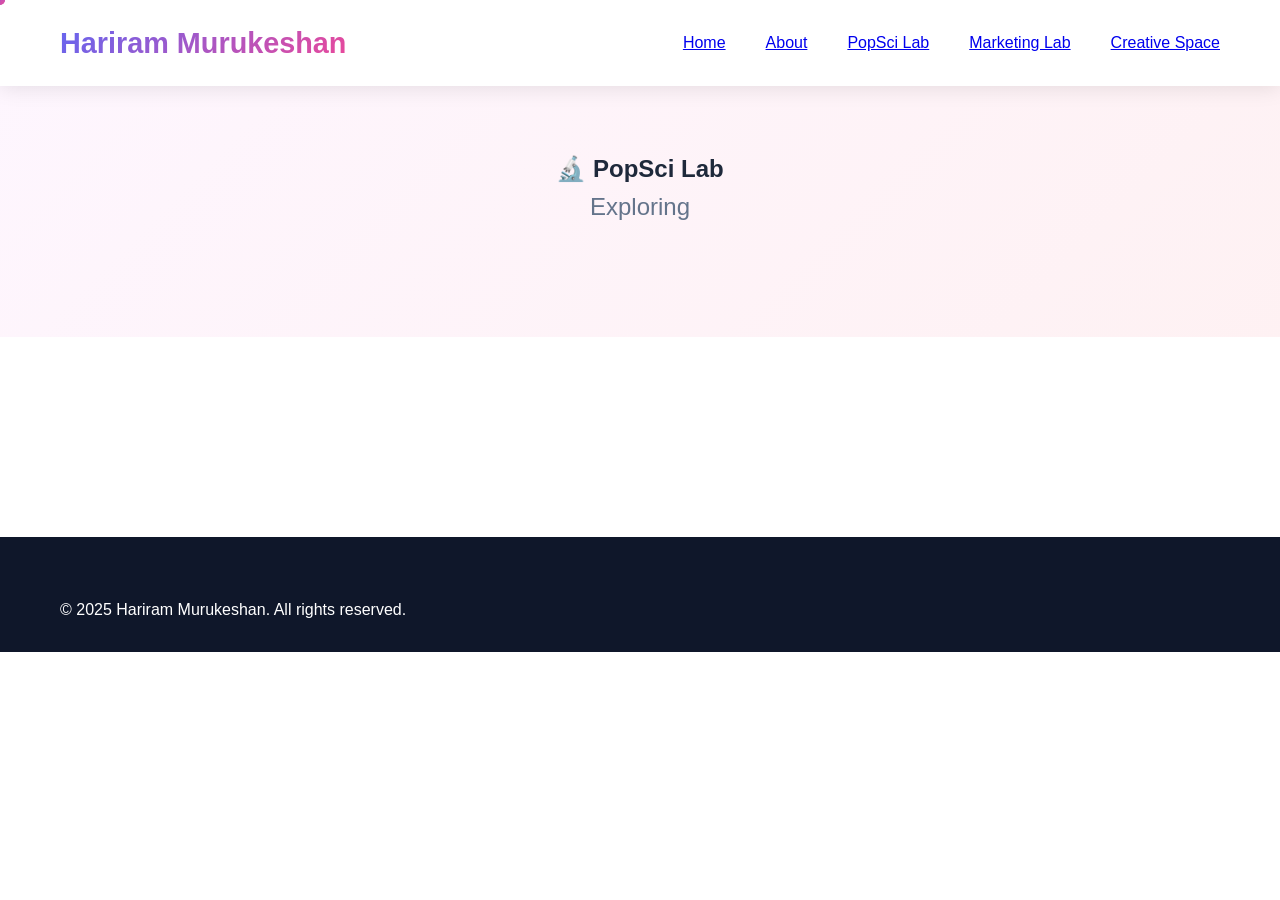
==== popsci.html @ 691a259a "Add files via upload" ====
<!DOCTYPE html>
<html lang="en">
<head>
    <meta charset="UTF-8">
    <meta name="viewport" content="width=device-width, initial-scale=1.0">
    <title>PopSci Lab - Hariram Murukeshan</title>
    <link rel="stylesheet" href="styles.css">
</head>
<body>
    <nav class="navbar">
        <div class="nav-container">
            <a href="index.html" class="logo">Hariram Murukeshan</a>
            <ul class="nav-menu">
                <li><a href="index.html">Home</a></li>
                <li><a href="about.html">About</a></li>
                <li><a href="popsci.html" class="active">PopSci Lab</a></li>
                <li><a href="marketing.html">Marketing Lab</a></li>
                <li><a href="creative.html">Creative Space</a></li>
            </ul>
            <div class="hamburger"><span></span><span></span><span></span></div>
        </div>
    </nav>

    <section class="page-hero popsci-hero">
        <div class="container">
            <h1 class="hero-title">🔬 PopSci Lab</h1>
            <p class="hero-subtitle">Exploring the frontiers of physics and science</p>
        </div>
    </section>

    <section class="articles-section">
        <div class="container">
            <div class="articles-grid">
                
            </div>
        </div>
    </section>

    <footer class="footer">
        <div class="container">
            <p>&copy; 2025 Hariram Murukeshan. All rights reserved.</p>
        </div>
    </footer>

    <script src="script.js"></script>
</body>
</html>
---- styles.css ----
/* ========== GLOBAL STYLES ========== */
* {
    margin: 0;
    padding: 0;
    box-sizing: border-box;
}

:root {
    --primary: #6366f1;
    --secondary: #8b5cf6;
    --accent: #ec4899;
    --dark: #0f172a;
    --light: #f8fafc;
    --text: #1e293b;
    --text-light: #64748b;
}

html {
    scroll-behavior: smooth;
}

body {
    font-family: 'Inter', -apple-system, BlinkMacSystemFont, 'Segoe UI', Roboto, sans-serif;
    color: var(--text);
    line-height: 1.6;
    overflow-x: hidden;
}

.container {
    max-width: 1200px;
    margin: 0 auto;
    padding: 0 20px;
}

/* ========== ANIMATED BACKGROUND ========== */
.bg-animation {
    position: fixed;
    top: 0;
    left: 0;
    width: 100%;
    height: 100%;
    background: linear-gradient(135deg, #667eea 0%, #764ba2 50%, #f093fb 100%);
    opacity: 0.03;
    z-index: -1;
    animation: gradientShift 15s ease infinite;
}

@keyframes gradientShift {
    0%, 100% { background-position: 0% 50%; }
    50% { background-position: 100% 50%; }
}

/* ========== NAVIGATION ========== */
.navbar {
    position: fixed;
    top: 0;
    width: 100%;
    background: rgba(255, 255, 255, 0.98);
    backdrop-filter: blur(10px);
    box-shadow: 0 2px 20px rgba(0, 0, 0, 0.1);
    z-index: 1000;
    transition: all 0.3s ease;
}

.nav-container {
    max-width: 1200px;
    margin: 0 auto;
    padding: 20px;
    display: flex;
    justify-content: space-between;
    align-items: center;
}

.logo {
    font-size: 1.8rem;
    font-weight: 800;
    background: linear-gradient(135deg, var(--primary), var(--accent));
    -webkit-background-clip: text;
    -webkit-text-fill-color: transparent;
    background-clip: text;
}

.nav-menu {
    display: flex;
    list-style: none;
    gap: 40px;
}

.nav-link {
    text-decoration: none;
    color: var(--text);
    font-weight: 500;
    position: relative;
    transition: color 0.3s ease;
}

.nav-link::after {
    content: '';
    position: absolute;
    bottom: -5px;
    left: 0;
    width: 0;
    height: 2px;
    background: linear-gradient(90deg, var(--primary), var(--accent));
    transition: width 0.3s ease;
}

.nav-link:hover {
    color: var(--primary);
}

.nav-link:hover::after {
    width: 100%;
}

.hamburger {
    display: none;
    flex-direction: column;
    gap: 5px;
    cursor: pointer;
}

.hamburger span {
    width: 25px;
    height: 3px;
    background: var(--text);
    transition: all 0.3s ease;
}

/* ========== HERO SECTION ========== */
.hero {
    min-height: 90vh;
    display: flex;
    align-items: center;
    justify-content: center;
    padding: 120px 20px 50px;
    position: relative;
}

.hero-content {
    max-width: 1200px;
    display: grid;
    grid-template-columns: 1fr 1fr;
    gap: 60px;
    align-items: center;
}

.hero-text h1 {
    font-size: 4rem;
    font-weight: 900;
    line-height: 1.1;
    margin-bottom: 20px;
    background: linear-gradient(135deg, var(--primary), var(--accent));
    -webkit-background-clip: text;
    -webkit-text-fill-color: transparent;
    background-clip: text;
}

.glitch {
    position: relative;
    animation: glitch 3s infinite;
}

@keyframes glitch {
    0%, 90%, 100% { transform: translate(0); }
    92% { transform: translate(-2px, 2px); }
    94% { transform: translate(2px, -2px); }
}

.hero-subtitle {
    font-size: 1.5rem;
    color: var(--text-light);
    margin-bottom: 30px;
}

.hero-tags {
    display: flex;
    gap: 15px;
    margin-bottom: 40px;
    flex-wrap: wrap;
}

.tag {
    padding: 8px 20px;
    background: linear-gradient(135deg, var(--primary), var(--secondary));
    color: white;
    border-radius: 25px;
    font-size: 0.9rem;
    font-weight: 500;
}



/* Profile Visual */
.hero-visual {
    display: flex;
    justify-content: center;
    align-items: center;
}

.profile-container {
    position: relative;
    width: 400px;
    height: 400px;
}

.profile-ring {
    position: absolute;
    top: 50%;
    left: 50%;
    transform: translate(-50%, -50%);
    border: 2px solid;
    border-radius: 50%;
    animation: rotate 20s linear infinite;
}

.profile-ring:nth-child(1) {
    width: 100%;
    height: 100%;
    border-color: var(--primary) transparent var(--primary) transparent;
}

.profile-ring:nth-child(2) {
    width: 85%;
    height: 85%;
    border-color: transparent var(--accent) transparent var(--accent);
    animation-direction: reverse;
    animation-duration: 15s;
}

@keyframes rotate {
    from { transform: translate(-50%, -50%) rotate(0deg); }
    to { transform: translate(-50%, -50%) rotate(360deg); }
}

.profile-image {
    position: absolute;
    top: 50%;
    left: 50%;
    transform: translate(-50%, -50%);
    width: 300px;
    height: 300px;
    border-radius: 50%;
    background: linear-gradient(135deg, var(--primary), var(--accent));
    background-image: url('https://via.placeholder.com/300x300/6366f1/ffffff?text=Your+Photo');
    background-size: cover;
    background-position: center;
    box-shadow: 0 20px 60px rgba(99, 102, 241, 0.4);
}

.scroll-indicator {
    position: absolute;
    bottom: 30px;
    left: 50%;
    transform: translateX(-50%);
}

.mouse {
    width: 25px;
    height: 40px;
    border: 2px solid var(--primary);
    border-radius: 15px;
    position: relative;
}

.mouse::before {
    content: '';
    position: absolute;
    top: 8px;
    left: 50%;
    transform: translateX(-50%);
    width: 4px;
    height: 8px;
    background: var(--primary);
    border-radius: 2px;
    animation: scroll 2s infinite;
}

@keyframes scroll {
    0%, 100% { opacity: 1; transform: translateX(-50%) translateY(0); }
    50% { opacity: 0; transform: translateX(-50%) translateY(10px); }
}

/* ========== SECTION STYLES ========== */
section {
    padding: 100px 20px;
}

.section-title {
    font-size: 3rem;
    font-weight: 800;
    text-align: center;
    margin-bottom: 20px;
    background: linear-gradient(135deg, var(--primary), var(--accent));
    -webkit-background-clip: text;
    -webkit-text-fill-color: transparent;
    background-clip: text;
}

.section-subtitle {
    text-align: center;
    font-size: 1.2rem;
    color: var(--text-light);
    margin-bottom: 60px;
}

.section-header {
    margin-bottom: 60px;
}

/* ========== DASHBOARD SECTION ========== */
.dashboard-section {
    background: var(--light);
    padding: 80px 20px;
}

.dashboard-grid {
    display: grid;
    grid-template-columns: repeat(2, 1fr);
    gap: 30px;
    margin-top: 40px;
}

.dashboard-card {
    background: white;
    padding: 50px;
    border-radius: 25px;
    text-decoration: none;
    color: var(--text);
    position: relative;
    overflow: hidden;
    transition: all 0.4s ease;
    box-shadow: 0 10px 40px rgba(0, 0, 0, 0.08);
    border: 2px solid transparent;
}

.dashboard-card::before {
    content: '';
    position: absolute;
    top: 0;
    left: 0;
    width: 100%;
    height: 5px;
    transition: height 0.4s ease;
}

.dashboard-card.about-theme::before {
    background: linear-gradient(135deg, #667eea, #764ba2);
}

.dashboard-card.popsci-theme::before {
    background: linear-gradient(135deg, #f093fb, #f5576c);
}

.dashboard-card.marketing-theme::before {
    background: linear-gradient(135deg, #4facfe, #00f2fe);
}

.dashboard-card.creative-theme::before {
    background: linear-gradient(135deg, #43e97b, #38f9d7);
}

.dashboard-card:hover {
    transform: translateY(-10px);
    box-shadow: 0 20px 60px rgba(0, 0, 0, 0.15);
}

.dashboard-card:hover::before {
    height: 100%;
    opacity: 0.05;
}

.dashboard-card .card-icon {
    font-size: 3.5rem;
    margin-bottom: 20px;
    display: block;
}

.dashboard-card h3 {
    font-size: 2rem;
    margin-bottom: 15px;
    font-weight: 700;
}

.dashboard-card p {
    color: var(--text-light);
    font-size: 1.1rem;
    line-height: 1.6;
    margin-bottom: 20px;
}

.card-arrow {
    position: absolute;
    bottom: 30px;
    right: 30px;
    font-size: 2rem;
    opacity: 0;
    transform: translateX(-10px);
    transition: all 0.3s ease;
}

.dashboard-card:hover .card-arrow {
    opacity: 1;
    transform: translateX(0);
}

/* ========== STATS SECTION ========== */
.stats-section {
    padding: 60px 20px;
    background: white;
}

.stats-grid {
    display: grid;
    grid-template-columns: repeat(4, 1fr);
    gap: 40px;
    text-align: center;
}

.stat-item {
    padding: 30px;
}

.stat-number {
    font-size: 3.5rem;
    font-weight: 900;
    background: linear-gradient(135deg, var(--primary), var(--accent));
    -webkit-background-clip: text;
    -webkit-text-fill-color: transparent;
    background-clip: text;
    margin-bottom: 10px;
}

.stat-label {
    font-size: 1.1rem;
    color: var(--text-light);
    font-weight: 500;
}

/* ========== PAGE HERO ========== */
.page-hero {
    padding: 150px 20px 80px;
    text-align: center;
    background: linear-gradient(135deg, var(--light) 0%, white 100%);
}

.page-hero.popsci-hero {
    background: linear-gradient(135deg, #f093fb15 0%, #f5576c15 100%);
}

.page-hero.marketing-hero {
    background: linear-gradient(135deg, #4facfe15 0%, #00f2fe15 100%);
}

.page-hero.creative-hero {
    background: linear-gradient(135deg, #43e97b15 0%, #38f9d715 100%);
}

.page-title {
    font-size: 3.5rem;
    font-weight: 900;
    margin-bottom: 20px;
    background: linear-gradient(135deg, var(--primary), var(--accent));
    -webkit-background-clip: text;
    -webkit-text-fill-color: transparent;
    background-clip: text;
}

.page-subtitle {
    font-size: 1.3rem;
    color: var(--text-light);
}

/* ========== CONTENT SECTIONS ========== */
.content-section {
    padding: 80px 20px;
}

.content-section.dark-section {
    background: var(--dark);
    color: white;
}

/* About Page Styles */
.about-grid {
    display: grid;
    grid-template-columns: repeat(3, 1fr);
    gap: 30px;
    margin-bottom: 60px;
}

.about-card {
    background: white;
    padding: 40px;
    border-radius: 20px;
    text-align: center;
    box-shadow: 0 10px 30px rgba(0, 0, 0, 0.05);
    transition: all 0.3s ease;
}

.about-card:hover {
    transform: translateY(-10px);
    box-shadow: 0 20px 50px rgba(0, 0, 0, 0.1);
}

.about-card .card-icon {
    font-size: 3rem;
    margin-bottom: 20px;
}

.about-card h3 {
    font-size: 1.5rem;
    margin-bottom: 15px;
    color: var(--text);
}

.about-details {
    display: grid;
    grid-template-columns: 1fr 1fr;
    gap: 40px;
    background: white;
    padding: 50px;
    border-radius: 20px;
    box-shadow: 0 10px 30px rgba(0, 0, 0, 0.05);
}

.detail-left h3, .detail-right h3 {
    font-size: 1.8rem;
    margin-bottom: 20px;
    color: var(--primary);
}

.role-title {
    font-size: 1.2rem;
    font-weight: 600;
    color: var(--text);
    margin-bottom: 15px;
}

.skills-grid {
    display: grid;
    grid-template-columns: repeat(2, 1fr);
    gap: 15px;
}

.skill {
    padding: 12px 20px;
    background: linear-gradient(135deg, var(--primary), var(--secondary));
    color: white;
    border-radius: 10px;
    text-align: center;
    font-weight: 500;
}

/* PopSci Page Styles */
.articles-grid {
    display: grid;
    grid-template-columns: repeat(3, 1fr);
    gap: 30px;
}

.article-card {
    background: white;
    border-radius: 20px;
    overflow: hidden;
    box-shadow: 0 10px 30px rgba(0, 0, 0, 0.1);
    transition: all 0.3s ease;
    cursor: pointer;
}

.article-card.featured {
    grid-column: span 2;
    grid-row: span 2;
}

.article-card:hover {
    transform: translateY(-10px);
    box-shadow: 0 20px 50px rgba(0, 0, 0, 0.15);
}

.article-image {
    height: 200px;
    background-size: cover;
    background-position: center;
}

.article-card.featured .article-image {
    height: 300px;
}

.article-content {
    padding: 30px;
}

.article-category {
    display: inline-block;
    padding: 5px 15px;
    background: linear-gradient(135deg, var(--primary), var(--accent));
    color: white;
    border-radius: 20px;
    font-size: 0.85rem;
    font-weight: 600;
    margin-bottom: 15px;
}

.article-content h3 {
    font-size: 1.5rem;
    margin-bottom: 15px;
    color: var(--text);
}

.article-card.featured .article-content h3 {
    font-size: 2rem;
}

.article-content p {
    color: var(--text-light);
    margin-bottom: 20px;
}

.article-meta {
    display: flex;
    gap: 20px;
    font-size: 0.9rem;
    color: var(--text-light);
}

/* Marketing Page Styles */
.projects-grid {
    display: grid;
    grid-template-columns: repeat(3, 1fr);
    gap: 30px;
}

.project-card {
    background: rgba(255, 255, 255, 0.05);
    backdrop-filter: blur(10px);
    padding: 40px;
    border-radius: 20px;
    border: 1px solid rgba(255, 255, 255, 0.1);
    transition: all 0.3s ease;
    cursor: pointer;
    color: white;
}

.project-card:hover {
    background: rgba(255, 255, 255, 0.1);
    transform: translateY(-10px);
}

.project-number {
    font-size: 3rem;
    font-weight: 900;
    background: linear-gradient(135deg, var(--primary), var(--accent));
    -webkit-background-clip: text;
    -webkit-text-fill-color: transparent;
    background-clip: text;
    margin-bottom: 20px;
}

.project-card h3 {
    font-size: 1.5rem;
    margin-bottom: 15px;
}

.project-card p {
    color: rgba(255, 255, 255, 0.7);
    margin-bottom: 20px;
}

.project-tags {
    display: flex;
    gap: 10px;
    margin-bottom: 20px;
    flex-wrap: wrap;
}

.project-tags span {
    padding: 5px 15px;
    background: rgba(255, 255, 255, 0.1);
    border-radius: 15px;
    font-size: 0.85rem;
}

.project-meta {
    color: rgba(255, 255, 255, 0.5);
    font-size: 0.9rem;
}

/* Creative Page Styles */
.creative-grid {
    display: grid;
    grid-template-columns: repeat(4, 1fr);
    gap: 20px;
}

.creative-item {
    height: 300px;
    border-radius: 20px;
    background: linear-gradient(135deg, var(--primary), var(--accent));
    position: relative;
    overflow: hidden;
    cursor: pointer;
    transition: all 0.3s ease;
}

.creative-item.large {
    grid-column: span 2;
    grid-row: span 2;
    height: 620px;
}

.creative-item:hover {
    transform: scale(1.05);
    box-shadow: 0 20px 50px rgba(0, 0, 0, 0.2);
}

.creative-overlay {
    position: absolute;
    bottom: 0;
    left: 0;
    right: 0;
    padding: 30px;
    background: linear-gradient(to top, rgba(0, 0, 0, 0.9), transparent);
    color: white;
    transform: translateY(60%);
    transition: transform 0.3s ease;
}

.creative-item:hover .creative-overlay {
    transform: translateY(0);
}

.creative-type {
    display: inline-block;
    padding: 5px 15px;
    background: rgba(255, 255, 255, 0.2);
    border-radius: 15px;
    font-size: 0.85rem;
    margin-bottom: 10px;
}

.creative-overlay h3 {
    font-size: 1.5rem;
    margin-bottom: 10px;
}

.creative-item.large .creative-overlay h3 {
    font-size: 2rem;
}

.read-time {
    display: block;
    margin-top: 10px;
    font-size: 0.9rem;
    opacity: 0.8;
}

.nav-link.active {
    color: var(--primary);
    font-weight: 600;
}



/* ========== FOOTER ========== */
.footer {
    background: var(--dark);
    color: white;
    padding: 60px 20px 30px;
}

.footer-content {
    display: grid;
    grid-template-columns: 1fr 1fr;
    gap: 60px;
    margin-bottom: 40px;
}

.footer-left h3 {
    font-size: 2rem;
    margin-bottom: 20px;
}

.social-links {
    display: flex;
    gap: 20px;
}

.social-links a {
    color: white;
    text-decoration: none;
    padding: 10px 25px;
    background: rgba(255, 255, 255, 0.1);
    border-radius: 25px;
    transition: all 0.3s ease;
}

.social-links a:hover {
    background: linear-gradient(135deg, var(--primary), var(--accent));
    transform: translateY(-3px);
}

.footer-right p {
    font-size: 1.1rem;
    line-height: 1.8;
    color: rgba(255, 255, 255, 0.8);
    font-style: italic;
}

.quote-author {
    margin-top: 15px;
    font-size: 0.9rem;
    color: rgba(255, 255, 255, 0.6);
}

.footer-bottom {
    text-align: center;
    padding-top: 30px;
    border-top: 1px solid rgba(255, 255, 255, 0.1);
    color: rgba(255, 255, 255, 0.6);
}

/* ========== RESPONSIVE ========== */
@media (max-width: 1024px) {
    .hero-content { 
        grid-template-columns: 1fr; 
        gap: 40px;
    }
    .hero-text h1 { font-size: 3rem; }
    .profile-container { 
        width: 300px; 
        height: 300px; 
    }
    .profile-image { 
        width: 220px; 
        height: 220px; 
    }
    .dashboard-grid { grid-template-columns: 1fr; }
    .stats-grid { grid-template-columns: repeat(2, 1fr); }
    .about-grid { grid-template-columns: 1fr; }
    .about-details { grid-template-columns: 1fr; padding: 30px; }
    .articles-grid { grid-template-columns: 1fr; }
    .article-card.featured { grid-column: span 1; grid-row: span 1; }
    .projects-grid { grid-template-columns: 1fr; }
    .creative-grid { grid-template-columns: repeat(2, 1fr); }
    .footer-content { grid-template-columns: 1fr; }
}

@media (max-width: 768px) {
    /* Navigation */
    .nav-menu { 
        position: fixed;
        left: -100%;
        top: 70px;
        flex-direction: column;
        background: white;
        width: 100%;
        text-align: center;
        transition: 0.3s;
        box-shadow: 0 10px 27px rgba(0, 0, 0, 0.05);
        padding: 20px 0;
        gap: 0;
    }
    
    .nav-menu.active {
        left: 0;
    }
    
    .nav-menu li {
        margin: 15px 0;
    }
    
    .hamburger { display: flex; }
    
    .hamburger.active span:nth-child(1) {
        transform: rotate(45deg) translate(8px, 8px);
    }
    
    .hamburger.active span:nth-child(2) {
        opacity: 0;
    }
    
    .hamburger.active span:nth-child(3) {
        transform: rotate(-45deg) translate(7px, -7px);
    }
    
    /* Hero Section */
    .hero {
        padding: 100px 20px 40px;
        min-height: 80vh;
    }
    
    .hero-content {
        gap: 30px;
    }
    
    .hero-text {
        text-align: center;
    }
    
    .hero-text h1 { 
        font-size: 2.2rem; 
        line-height: 1.2;
    }
    
    .hero-subtitle {
        font-size: 1.1rem;
    }
    
    .hero-tags {
        justify-content: center;
    }
    
    .tag {
        font-size: 0.8rem;
        padding: 6px 15px;
    }
    
    .profile-container {
        width: 250px;
        height: 250px;
        margin: 0 auto;
    }
    
    .profile-image {
        width: 180px;
        height: 180px;
    }
    

    
    /* Sections */
    section {
        padding: 60px 20px;
    }
    
    .section-title { 
        font-size: 2rem; 
    }
    
    .section-subtitle {
        font-size: 1rem;
        margin-bottom: 40px;
    }
    
    /* Dashboard */
    .dashboard-card {
        padding: 35px 25px;
    }
    
    .dashboard-card h3 {
        font-size: 1.5rem;
    }
    
    .dashboard-card p {
        font-size: 1rem;
    }
    
    .dashboard-card .card-icon {
        font-size: 2.5rem;
    }
    
    /* Stats */
    .stats-grid {
        grid-template-columns: repeat(2, 1fr);
        gap: 20px;
    }
    
    .stat-number {
        font-size: 2.5rem;
    }
    
    .stat-label {
        font-size: 0.95rem;
    }
    
    /* Page Hero */
    .page-hero {
        padding: 120px 20px 60px;
    }
    
    .page-title {
        font-size: 2.2rem;
    }
    
    .page-subtitle {
        font-size: 1.1rem;
    }
    
    /* About Page */
    .about-card {
        padding: 30px 20px;
    }
    
    .about-card .card-icon {
        font-size: 2.5rem;
    }
    
    .about-card h3 {
        font-size: 1.3rem;
    }
    
    .about-details {
        padding: 25px;
    }
    
    .detail-left h3, .detail-right h3 {
        font-size: 1.5rem;
    }
    
    .skills-grid {
        grid-template-columns: 1fr;
    }
    
    /* PopSci Page */
    .article-card.featured .article-image {
        height: 200px;
    }
    
    .article-content {
        padding: 20px;
    }
    
    .article-content h3 {
        font-size: 1.3rem;
    }
    
    .article-card.featured .article-content h3 {
        font-size: 1.5rem;
    }
    
    /* Marketing Page */
    .project-card {
        padding: 30px 20px;
    }
    
    .project-number {
        font-size: 2.5rem;
    }
    
    .project-card h3 {
        font-size: 1.3rem;
    }
    
    /* Creative Page */
    .creative-grid { 
        grid-template-columns: 1fr; 
        gap: 15px;
    }
    
    .creative-item { 
        height: 250px; 
    }
    
    .creative-item.large { 
        grid-column: span 1; 
        grid-row: span 1; 
        height: 300px; 
    }
    
    .creative-overlay {
        padding: 20px;
        transform: translateY(0);
        background: linear-gradient(to top, rgba(0, 0, 0, 0.85), rgba(0, 0, 0, 0.3));
    }
    
    .creative-overlay h3 {
        font-size: 1.2rem;
    }
    
    .creative-item.large .creative-overlay h3 {
        font-size: 1.5rem;
    }
    
    /* Footer */
    .footer {
        padding: 40px 20px 20px;
    }
    
    .footer-content {
        gap: 30px;
    }
    
    .footer-left h3 {
        font-size: 1.5rem;
    }
    
    .social-links {
        flex-wrap: wrap;
        gap: 10px;
    }
    
    .social-links a {
        padding: 8px 20px;
        font-size: 0.9rem;
    }
    
    .footer-right p {
        font-size: 1rem;
    }
    
    .scroll-indicator {
        display: none;
    }
}

@media (max-width: 480px) {
    .hero-text h1 { 
        font-size: 1.8rem; 
    }
    
    .hero-subtitle {
        font-size: 1rem;
    }
    
    .section-title { 
        font-size: 1.7rem; 
    }
    
    .profile-container {
        width: 200px;
        height: 200px;
    }
    
    .profile-image {
        width: 150px;
        height: 150px;
    }
    
    .nav-container {
        padding: 15px 20px;
    }
    
    .logo {
        font-size: 1.5rem;
    }
}
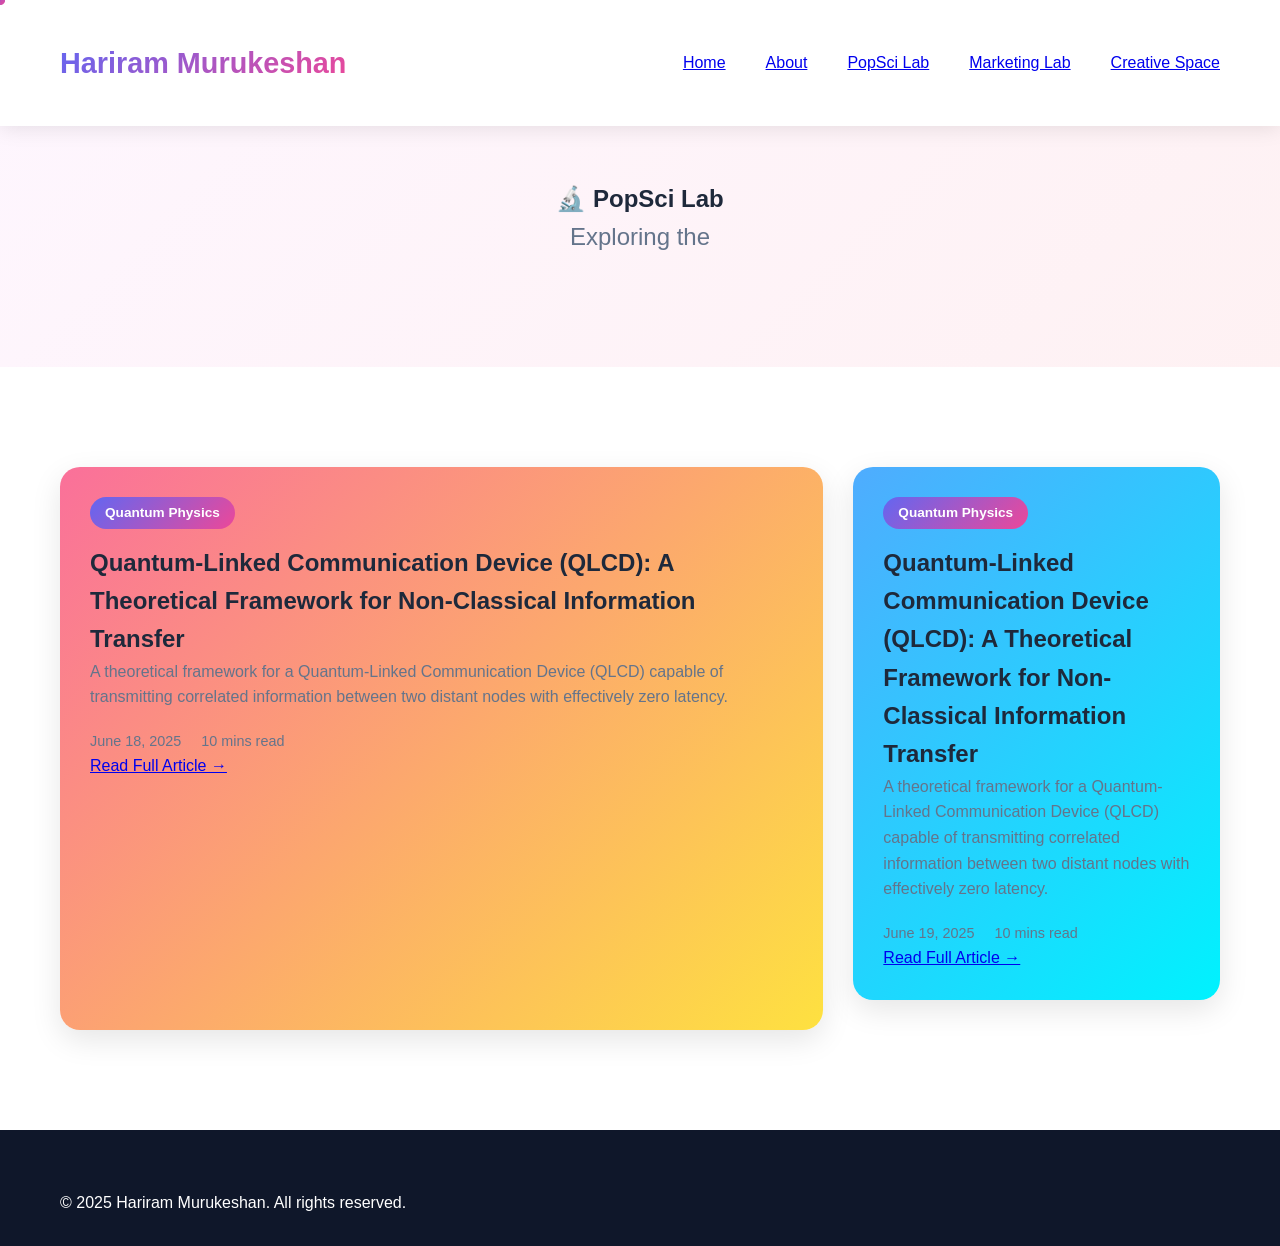
==== commit 474991a6: "Add files via upload" ====
--- a/popsci.html
+++ b/popsci.html
@@ -32,6 +32,32 @@
         <div class="container">
             <div class="articles-grid">
                 
+                    <article class="article-card featured" style="background: linear-gradient(135deg, #fa709a 0%, #fee140 100%)">
+                        <div class="article-content">
+                            <span class="article-category">Quantum Physics</span>
+                            <h2 class="article-title">Quantum-Linked Communication Device (QLCD): A Theoretical Framework for Non-Classical Information Transfer</h2>
+                            <p class="article-description">A theoretical framework for a Quantum-Linked Communication Device (QLCD) capable of transmitting correlated information between two distant nodes with effectively zero latency.</p>
+                            <div class="article-meta">
+                                <span>June 18, 2025</span>
+                                <span>10 mins read</span>
+                            </div>
+                            <a href="article-QLCD.html" class="read-more">Read Full Article →</a>
+                        </div>
+                    </article>
+                
+                    <article class="article-card " style="background: linear-gradient(135deg, #4facfe 0%, #00f2fe 100%)">
+                        <div class="article-content">
+                            <span class="article-category">Quantum Physics</span>
+                            <h2 class="article-title">Quantum-Linked Communication Device (QLCD): A Theoretical Framework for Non-Classical Information Transfer</h2>
+                            <p class="article-description">A theoretical framework for a Quantum-Linked Communication Device (QLCD) capable of transmitting correlated information between two distant nodes with effectively zero latency.</p>
+                            <div class="article-meta">
+                                <span>June 19, 2025</span>
+                                <span>10 mins read</span>
+                            </div>
+                            <a href="article-QLCD.html" class="read-more">Read Full Article →</a>
+                        </div>
+                    </article>
+                
             </div>
         </div>
     </section>
--- a/styles.css
+++ b/styles.css
@@ -439,7 +439,7 @@
 
 /* ========== PAGE HERO ========== */
 .page-hero {
-    padding: 150px 20px 80px;
+    padding: 180px 20px 80px;
     text-align: center;
     background: linear-gradient(135deg, var(--light) 0%, white 100%);
 }
